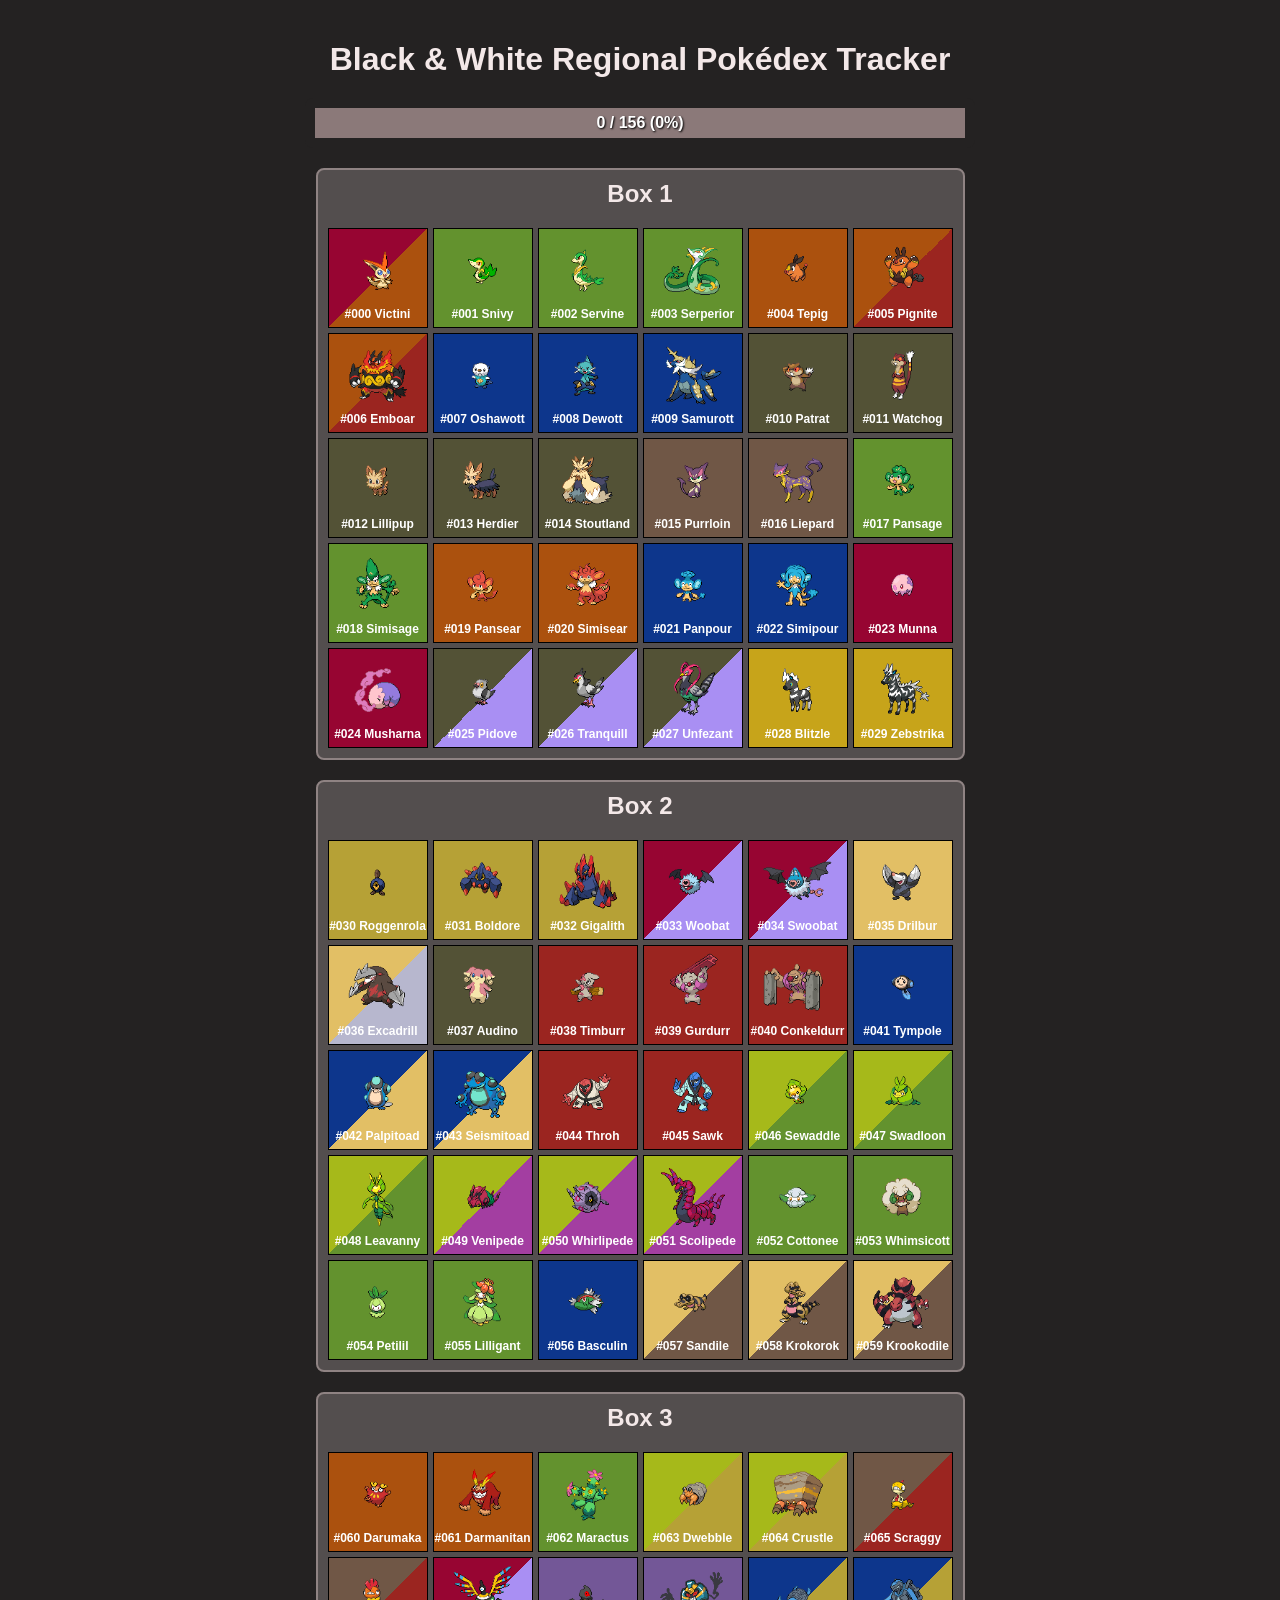
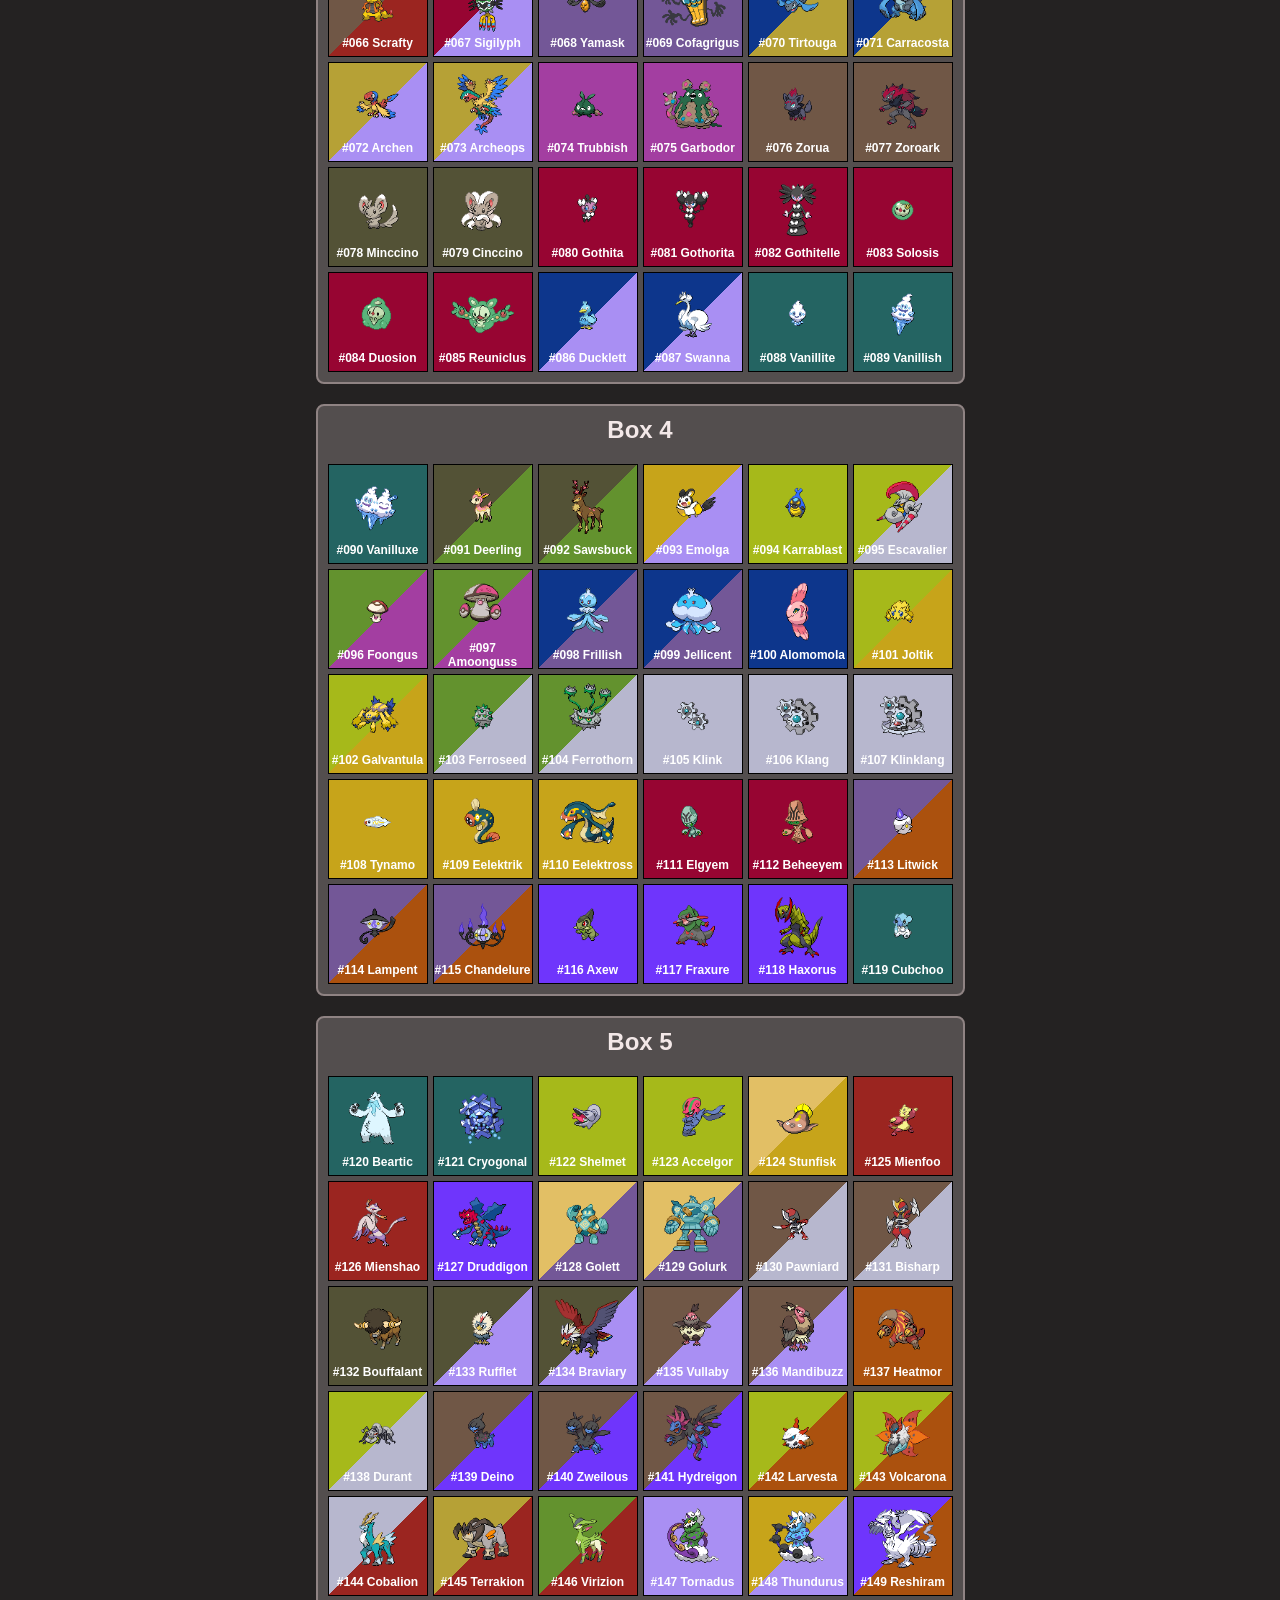
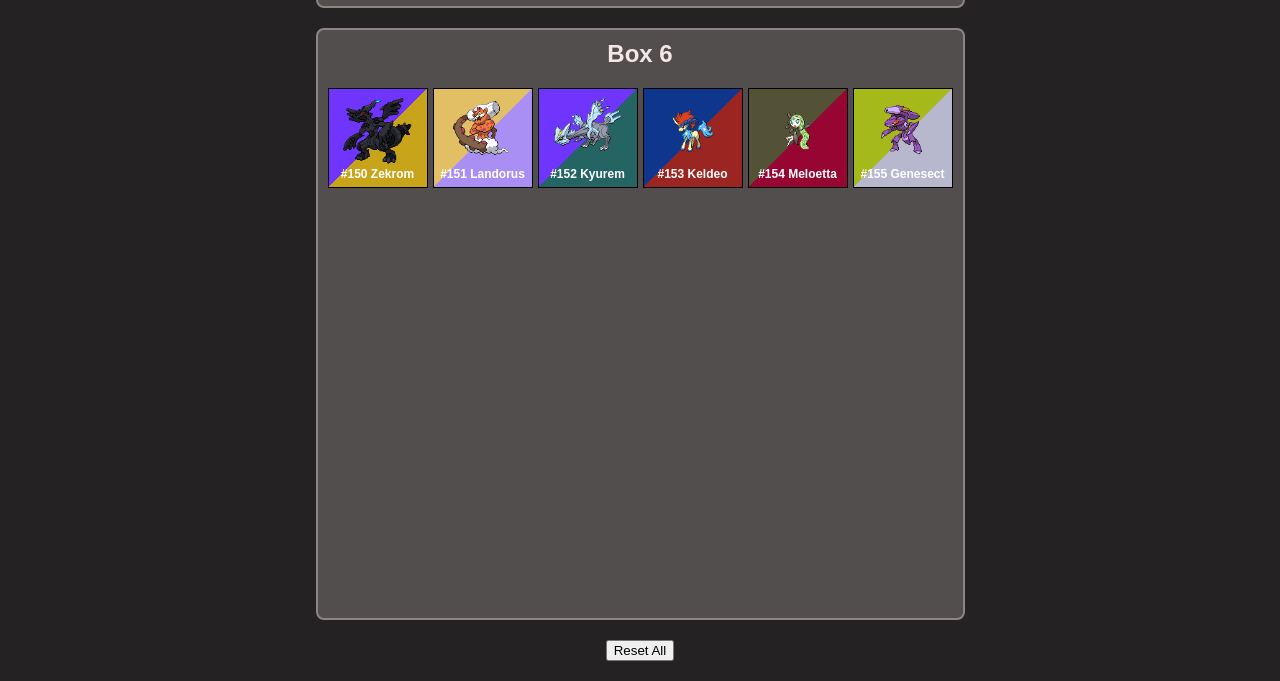
==== bw/bw.html @ 99f688f6 "NEW DEXES Root was getting awful to look at so put things in folders.  Nat Dexes from gens 1-4 added" ====
<!DOCTYPE html>
<html lang="en">
<head>
  <meta charset="UTF-8">
  <title>Black & White Regional Pokédex Tracker</title>
  <link rel="stylesheet" href="bw.css">
</head>
<body>
  <h1>Black & White Regional Pokédex Tracker</h1>
  <div id="progress-container">
    <div id="progress-fill"></div>
    <span id="progress-text">0 / 151 (0%)</span>
  </div>
  <div id="pokedex-container"></div>
  <button id="reset-all">Reset All</button>
  <script src="bw.js"></script>
  
</body>
</html>
---- bw/bw.css ----
body { 
  font-family: Arial, sans-serif;
  background: #242222;
  text-align: center;
  margin: 0;
  padding: 20px;
}

h1 {
  margin-bottom: 20px;
  color: #f3e8e8;
}

#progress-container {
  width: 650px;
  height: 30px;
  background: #8b7979;
  margin: 0 auto 20px;
  border-radius: 8px;
  position: relative;
  overflow: hidden;
}

#progress-container {
  width: 650px;
  height: 30px;
  z-index: 3;
  background: #8b7979;
  margin: 0 auto 20px;
  border: 10px solid #161515;
  border-color: #242222;
  position: sticky;
  top: 0 ;
  overflow: hidden;
}

#progress-fill {
  height: 100%;
  width: 0%;
  background: linear-gradient(90deg, #4caf50, #2e7d32);
  transition: width 0.3s ease;
}

#progress-text {
  position: absolute;
  width: 100%;
  line-height: 30px;
  top: 0;
  left: 0;
  font-weight: bold;
  color: white;
  text-shadow: 1px 1px 2px black;
}

.group {
  margin: 20px auto;
  display: flexbox;
  background: rgb(83, 78, 78);
  border: 2px solid #8f8383;
  border-radius: 8px;
  width: fit-content;
}

.group h2 {
  margin: 10px;
  color: #f3e8e8;
}

.grid {
  display: grid;
  grid-template-columns: repeat(6, 100px);
  grid-template-rows: repeat(5, 100px);
  gap: 5px;
  padding: 10px;
}

.pokemon {
  border: 1px solid #000000;
  cursor: pointer;
  background: rgb(158, 145, 145);
  transition: filter 0.2s, transform 0.15s ease-in-out;
  display: flex;
  flex-direction: column;
  align-items: center;
  justify-content: center;
}

/* Caught Pokémon look greyed out */
.pokemon.caught {
  filter: grayscale(100%) brightness(70%);
}

/* Hover effect for any Pokémon */
.pokemon:hover {
  transform: scale(1.08);
  filter: brightness(110%);
  z-index: 2;
}

/* Smooth image changes when JS swaps static → animated */
.pokemon img {
  max-width: 100%;
  max-height: 70%;
  transition: opacity 0.2s ease-in-out;
}

.pokemon .label {
  font-size: 0.75rem;
  font-weight: bold;
  margin-top: 2px;
  text-align: center;
  color: #ffffff;
}

.pokemon.caught img {
  filter: grayscale(100%) brightness(70%);
}

.pokemon.caught:hover {
  filter: grayscale(100%) brightness(70%);
}
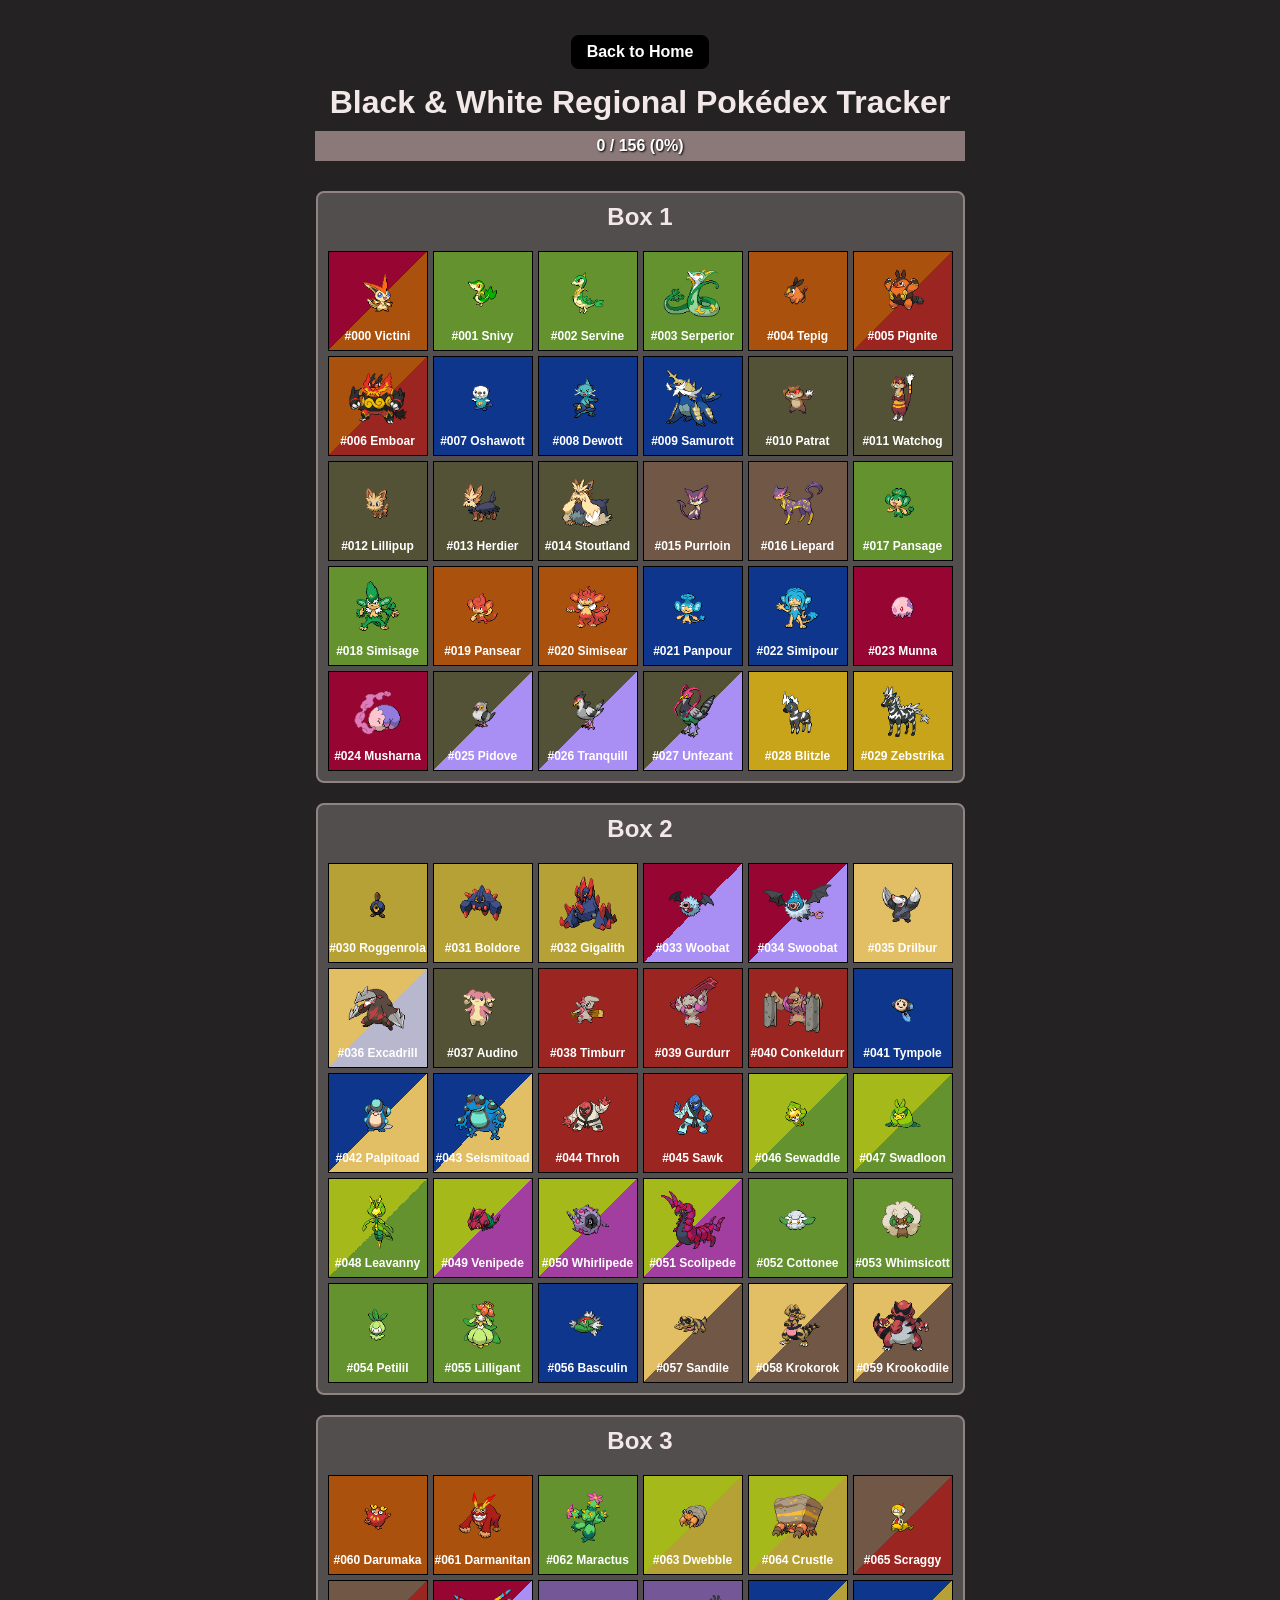
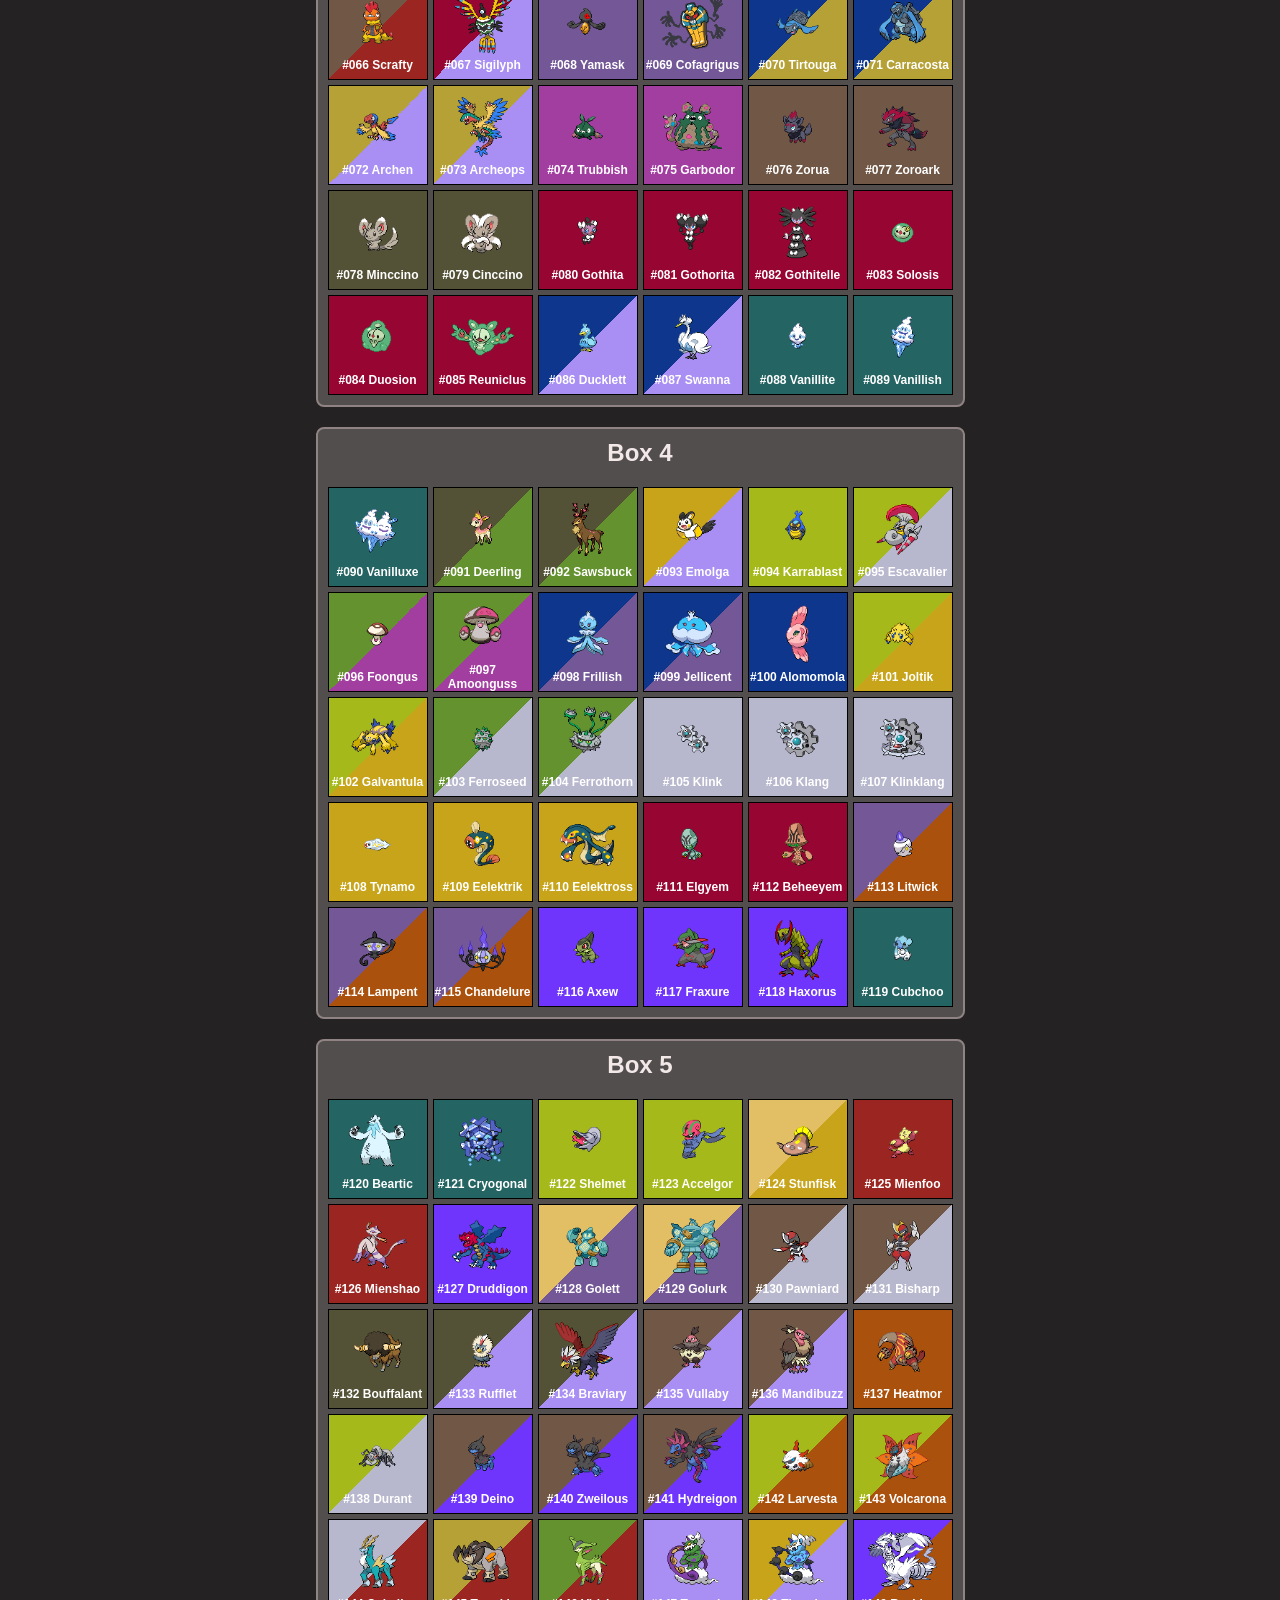
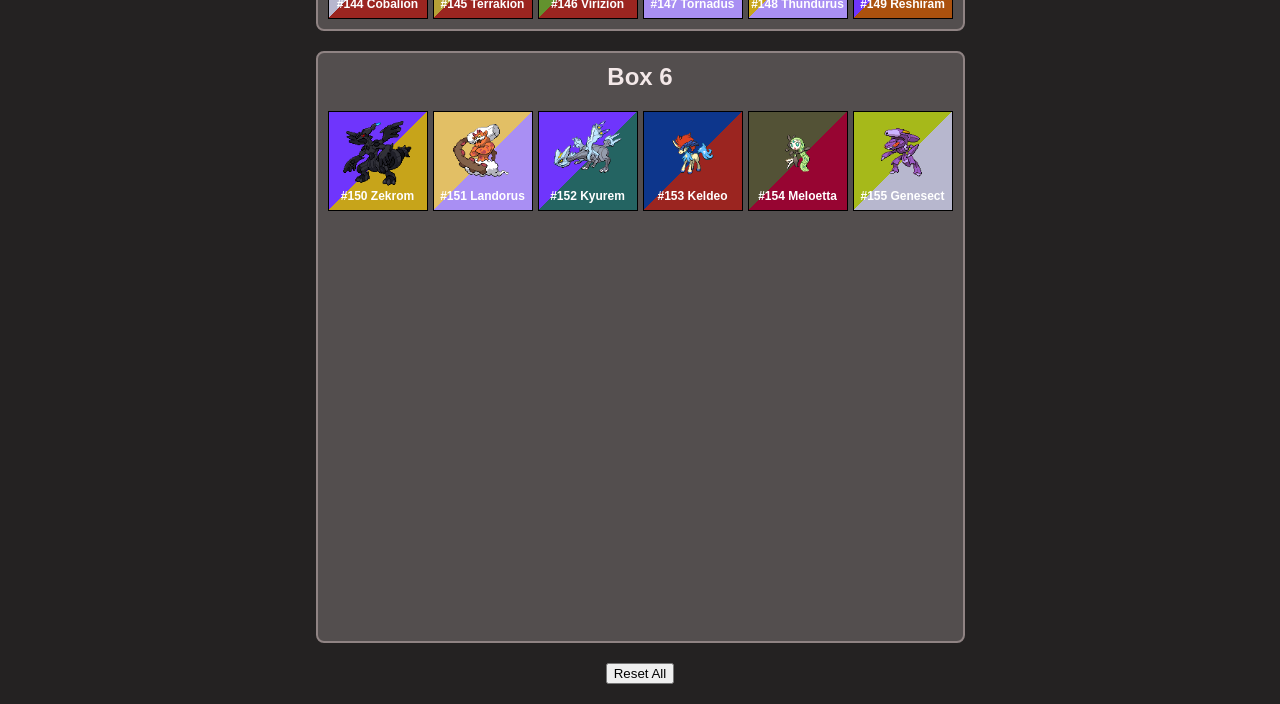
==== commit 2c971b5a: "Back Button and CSS All HTML files except index now read CSS from one universal file instead of indi" ====
--- a/bw/bw.html
+++ b/bw/bw.html
@@ -3,9 +3,10 @@
 <head>
   <meta charset="UTF-8">
   <title>Black & White Regional Pokédex Tracker</title>
-  <link rel="stylesheet" href="bw.css">
+  <link rel="stylesheet" href="../gridStyles.css">
 </head>
 <body>
+  <a href="../index.html" class="back-button">Back to Home</a>
   <h1>Black & White Regional Pokédex Tracker</h1>
   <div id="progress-container">
     <div id="progress-fill"></div>
--- a/gridStyles.css
+++ b/gridStyles.css
@@ -0,0 +1,130 @@
+/* General site styling */
+body { 
+  font-family: Arial, sans-serif;
+  background: #242222;
+  text-align: center;
+  margin: 0;
+  padding: 20px;
+}
+
+h1 {
+  margin-bottom: 20px;
+  color: #f3e8e8;
+  margin: 0;
+}
+
+/* Back button styling */
+.back-button {
+  display: inline-block;
+  margin: 15px;
+  padding: 0.5rem 1rem;
+  background-color: #000000;
+  color: #fff;
+  text-decoration: none;
+  border-radius: 8px;
+  font-weight: bold;
+  white-space: nowrap;
+  transition: background-color 0.3s ease;
+}
+.back-button:hover {
+  background-color: #ef233c;
+}
+
+/* Progress bar (if present) */
+#progress-container {
+  max-width: 650px;
+  height: 30px;
+  background: #8b7979;
+  margin: 0 auto 20px;
+  border-radius: 8px;
+  position: sticky;
+  top: 0;
+  border: 10px solid #242222;
+  overflow: hidden;
+  z-index: 3;
+}
+
+#progress-fill {
+  height: 100%;
+  width: 0%;
+  background: linear-gradient(90deg, #4caf50, #2e7d32);
+  transition: width 0.3s ease;
+}
+
+#progress-text {
+  position: absolute;
+  width: 100%;
+  line-height: 30px;
+  top: 0;
+  left: 0;
+  font-weight: bold;
+  color: white;
+  text-shadow: 1px 1px 2px black;
+}
+
+/* Pokémon group container */
+.group {
+  margin: 20px auto;
+  display: block;          /* makes each group take full width */
+  background: rgb(83, 78, 78);
+  border: 2px solid #8f8383;
+  border-radius: 8px;
+  width: fit-content;      /* keeps the box width tight around the grid */
+}
+.group h2 {
+  margin: 10px;
+  color: #f3e8e8;
+}
+
+/* Pokémon grid (fixed 6x5 layout) */
+.grid {
+  display: grid;
+  grid-template-columns: repeat(6, 100px);
+  grid-template-rows: repeat(5, 100px);
+  gap: 5px;
+  padding: 10px;
+}
+
+/* Pokémon tile */
+.pokemon {
+  border: 1px solid #000000;
+  cursor: pointer;
+  background: rgb(158, 145, 145);
+  transition: filter 0.2s, transform 0.15s ease-in-out;
+  display: flex;
+  flex-direction: column;
+  align-items: center;
+  justify-content: center;
+}
+
+/* Caught Pokémon look greyed out */
+.pokemon.caught {
+  filter: grayscale(100%) brightness(70%);
+}
+.pokemon.caught img {
+  filter: grayscale(100%) brightness(70%);
+}
+
+/* Hover effect */
+.pokemon:hover {
+  transform: scale(1.08);
+  filter: brightness(110%);
+  z-index: 2;
+}
+.pokemon.caught:hover {
+  filter: grayscale(100%) brightness(70%);
+}
+
+/* Smooth image changes */
+.pokemon img {
+  max-width: 100%;
+  max-height: 70%;
+  transition: opacity 0.2s ease-in-out;
+}
+.pokemon .label {
+  font-size: 0.75rem;
+  font-weight: bold;
+  margin-top: 2px;
+  text-align: center;
+  color: #ffffff;
+}
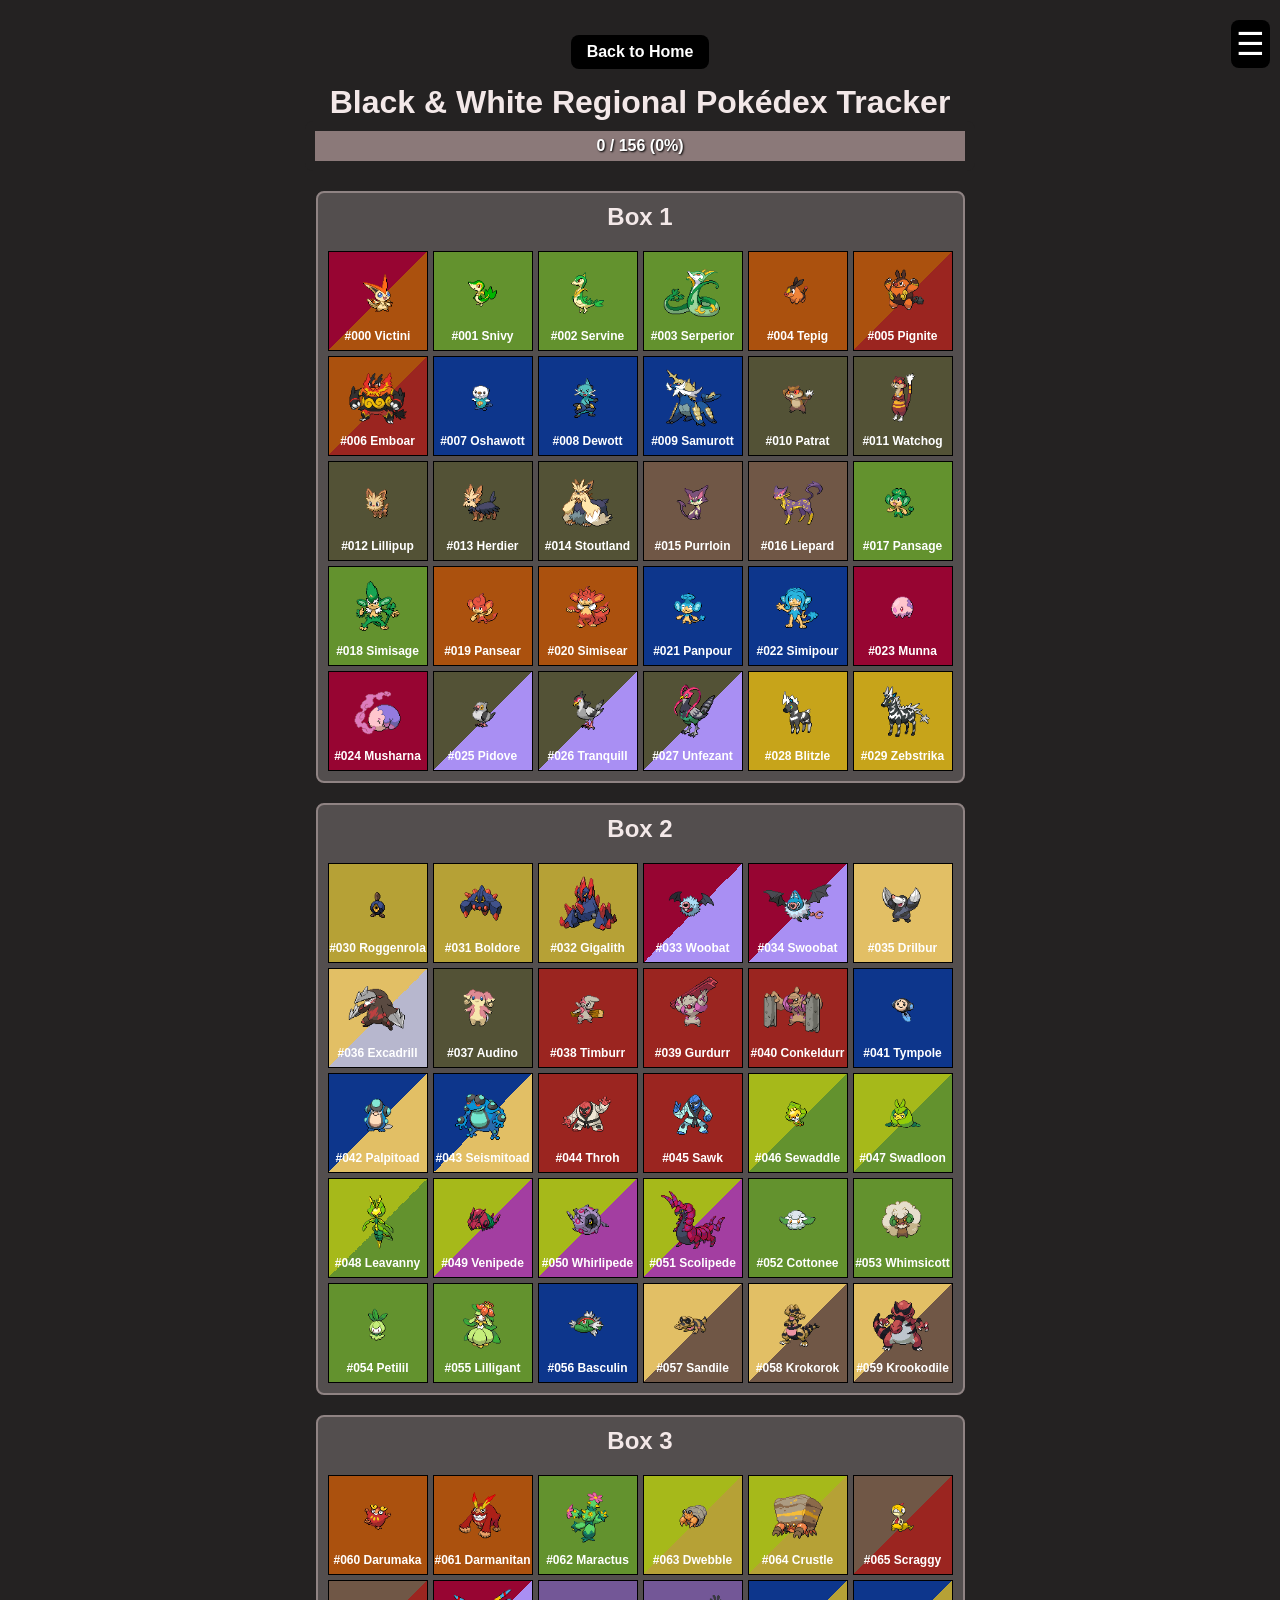
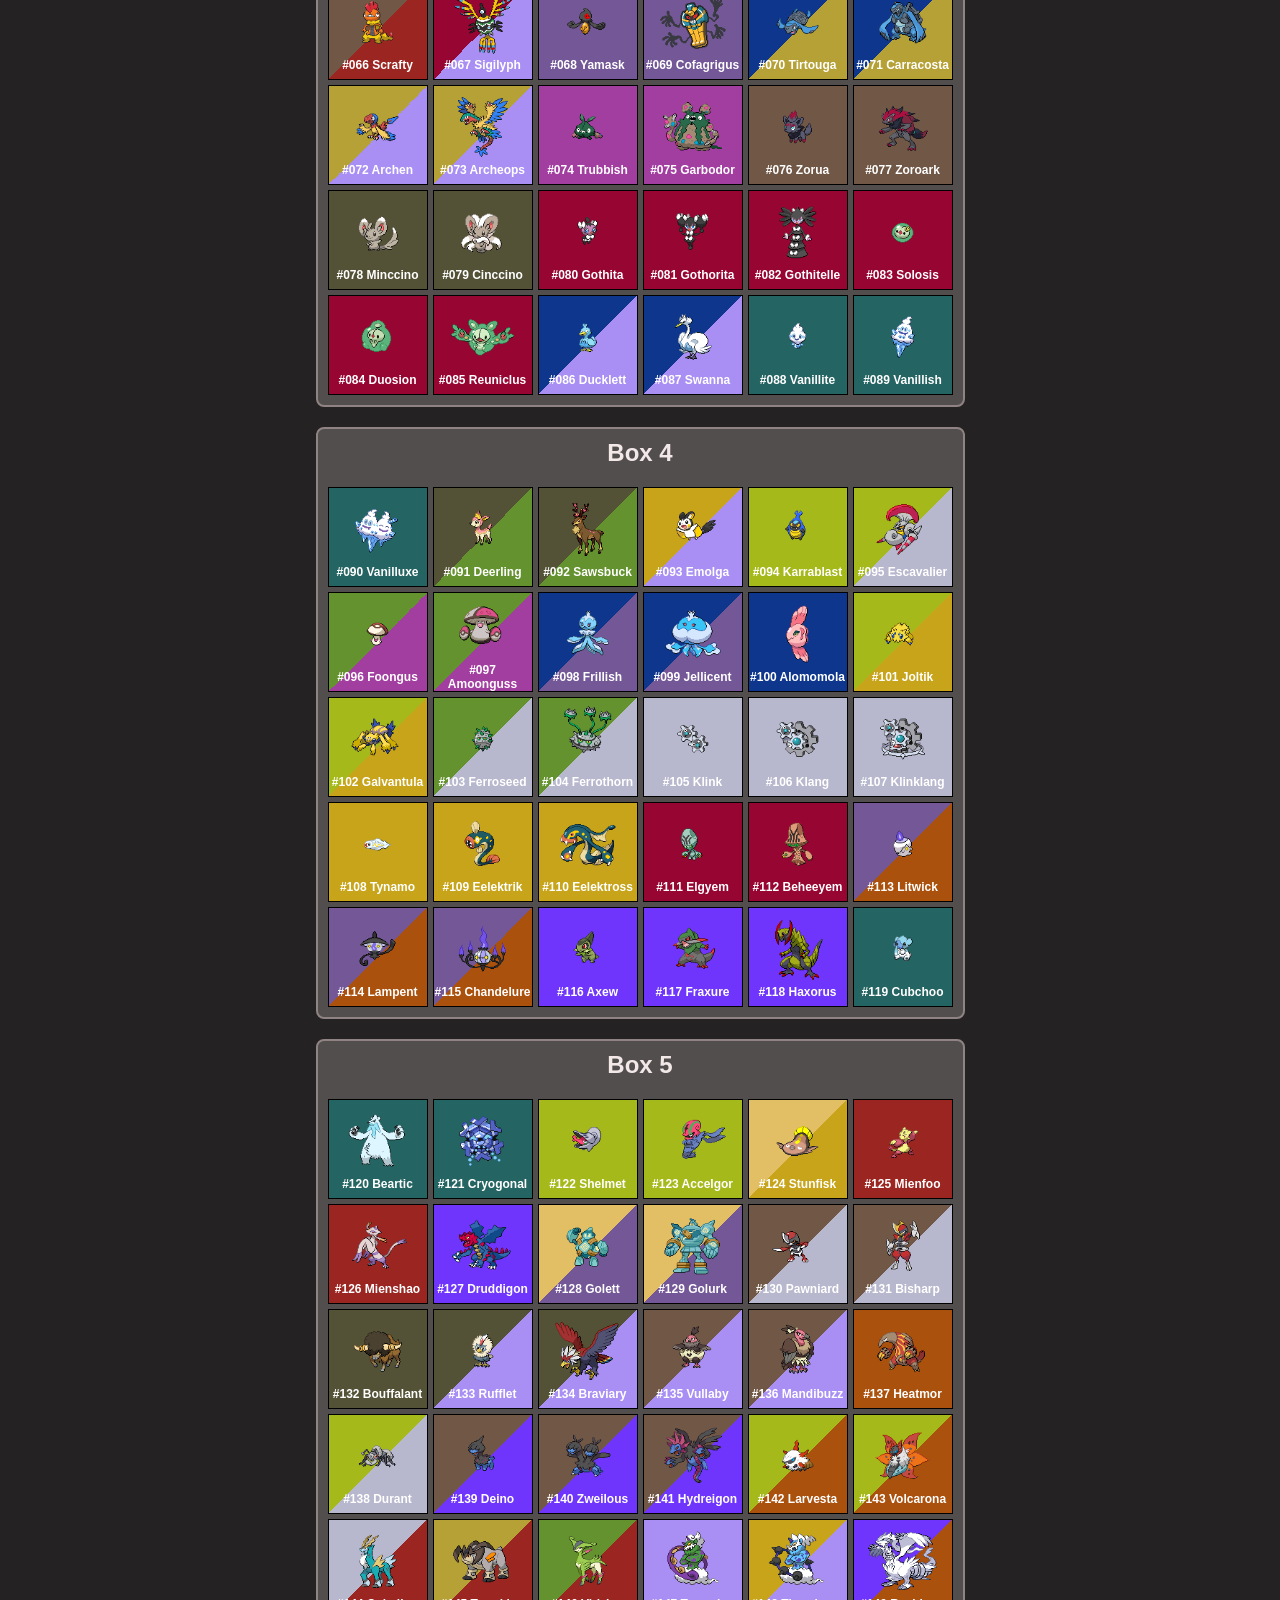
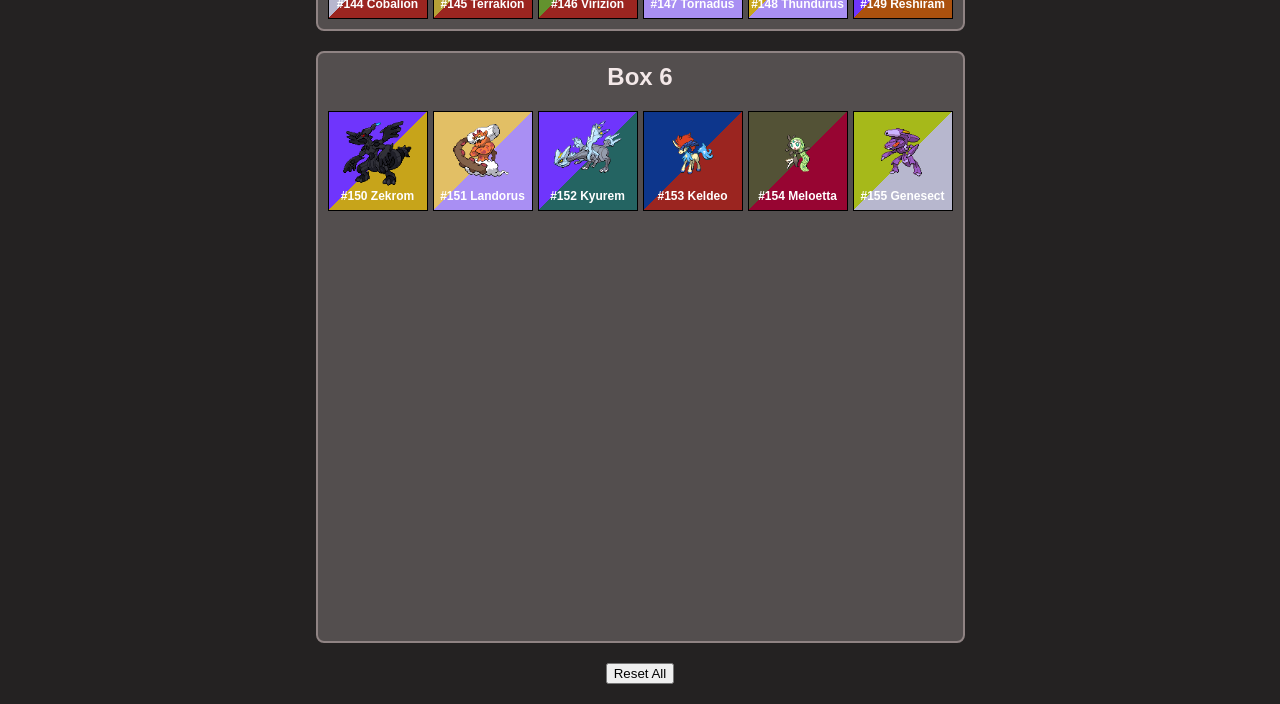
==== commit dd7952ee: "Saving Added Hamburger Menu, Added Download Function, Added Upload Function" ====
--- a/bw/bw.html
+++ b/bw/bw.html
@@ -6,6 +6,17 @@
   <link rel="stylesheet" href="../gridStyles.css">
 </head>
 <body>
+
+<div class="hamburger-menu">
+  <input type="checkbox" id="menu-toggle">
+  <label for="menu-toggle" class="menu-icon">&#9776;</label>
+  
+  <div class="menu-content">
+    <button onclick="downloadLocalStorage()">Download Progress</button>
+    <input type="file" onchange="uploadLocalStorage(event)" />
+  </div>
+</div>
+
   <a href="../index.html" class="back-button">Back to Home</a>
   <h1>Black & White Regional Pokédex Tracker</h1>
   <div id="progress-container">
--- a/gridStyles.css
+++ b/gridStyles.css
@@ -27,7 +27,7 @@
   transition: background-color 0.3s ease;
 }
 .back-button:hover {
-  background-color: #ef233c;
+  background-color: #74333a;
 }
 
 /* Progress bar (if present) */
@@ -127,4 +127,64 @@
   margin-top: 2px;
   text-align: center;
   color: #ffffff;
+}
+
+.hamburger-menu {
+  position: fixed;
+  top: px;
+  right: 10px; /* keep button top-right */
+  z-index: 1000;
+  display: flex;
+  flex-direction: column;
+  align-items: flex-end;
+}
+
+.menu-icon {
+  font-size: 2rem;
+  cursor: pointer;
+  color: #fff;
+  background-color: #000000;
+  padding: 5px;
+  border-radius: 8px;
+  user-select: none;
+  position: relative; /* stays in place */
+  z-index: 1010; /* above menu content */
+}
+
+#menu-toggle {
+  display: none;
+}
+
+.menu-content {
+  display: none;
+  flex-direction: column;
+  position: absolute; /* position independently */
+  top: 40px; /* below the button */
+  right: 0;
+  background: #575252;
+  padding: 10px;
+  border-radius: 8px;
+  box-shadow: 0 4px 8px rgba(0, 0, 0, 0.5);
+  align-items: flex-start;
+  z-index: 1005;
+}
+
+.menu-content button,
+.menu-content input[type="file"] {
+  margin: 5px 0;
+  padding: 8px;
+  border-radius: 5px;
+  border: none;
+  cursor: pointer;
+  font-weight: bold;
+}
+
+.menu-content button:hover {
+  background-color: #74333a;
+  color: #fff;
+}
+
+/* Show menu when checkbox is checked */
+#menu-toggle:checked + .menu-icon + .menu-content {
+  display: flex;
 }
